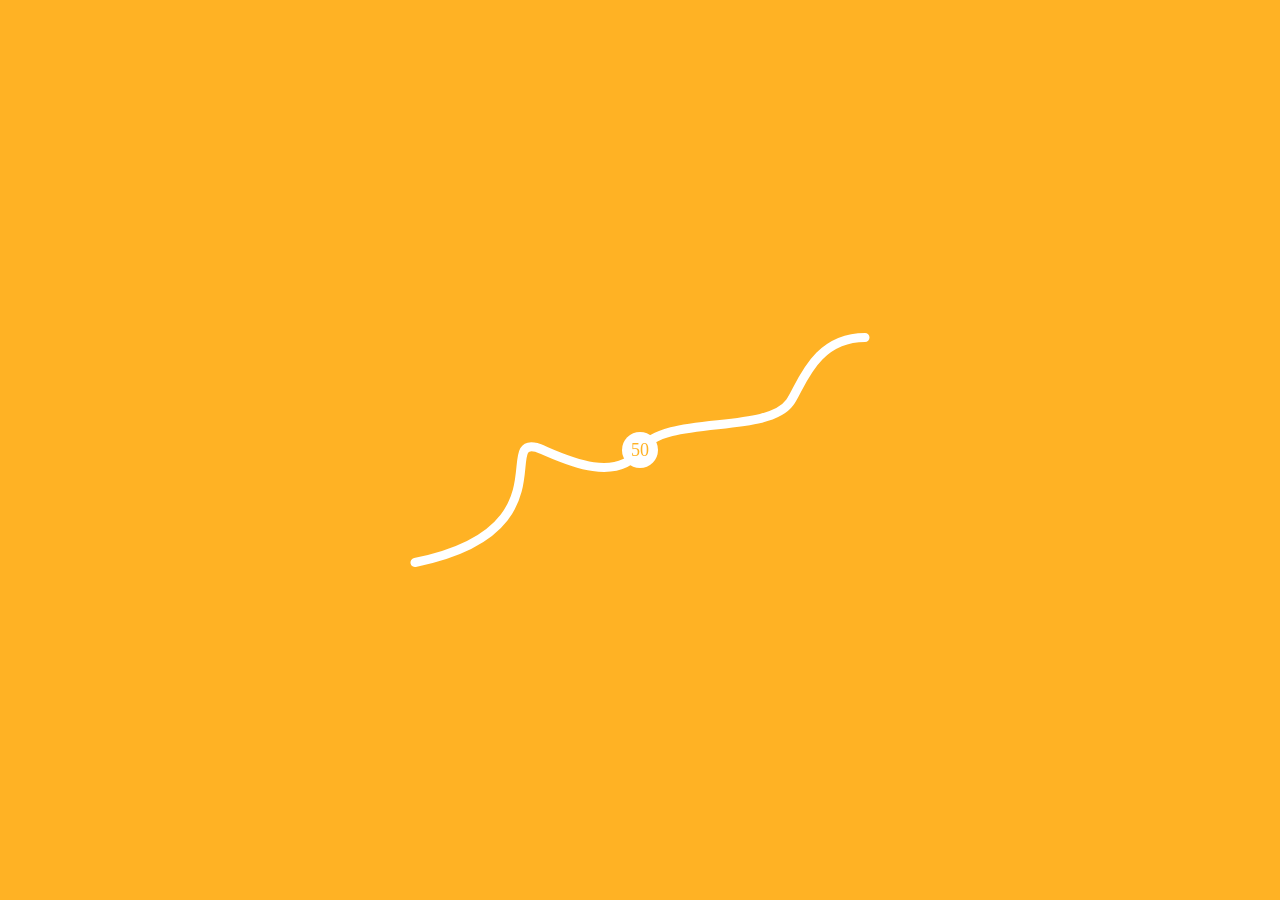
==== slip_slider/index.html @ 2c93ddc7 "bootstrapping, no version ### Added  - first demo attempt" ====
<html>
<head>
    <link rel="stylesheet" href="./styles.css" type="text/css" media="screen" charset="utf-8">
</head>
<body translate="no">
    <input id="range" type="range" value="50" disabled=""/>
    <div id="wrap">
        <svg
   id="svg"
   viewBox="0 20 100 60"
   version="1.1"
   sodipodi:docname="slide.svg"
   inkscape:version="1.4 (e7c3feb1, 2024-10-09)"
   xmlns:inkscape="http://www.inkscape.org/namespaces/inkscape"
   xmlns:sodipodi="http://sodipodi.sourceforge.net/DTD/sodipodi-0.dtd"
   xmlns="http://www.w3.org/2000/svg"
   xmlns:svg="http://www.w3.org/2000/svg">
  <defs
     id="defs1" />
  <sodipodi:namedview
     id="namedview1"
     pagecolor="#ffffff"
     bordercolor="#000000"
     borderopacity="0.25"
     inkscape:showpageshadow="2"
     inkscape:pageopacity="0.0"
     inkscape:pagecheckerboard="0"
     inkscape:deskcolor="#d1d1d1"
     inkscape:zoom="5.5863074"
     inkscape:cx="69.097522"
     inkscape:cy="38.307953"
     inkscape:window-width="1432"
     inkscape:window-height="807"
     inkscape:window-x="0"
     inkscape:window-y="25"
     inkscape:window-maximized="0"
     inkscape:current-layer="svg" />
  <path
     id="thePath"
     d="M 0,75 C 33.417392,68.197653 18.340951,47.163424 26.970066,49.430673 29.539273,50.105716 44.077934,58.708921 50,50 55.449271,41.986366 78.069647,46.693759 83.293465,39.43614 85.753958,36.017696 88.577997,25 100,25"
     sodipodi:nodetypes="csssc" />
  <circle
     id="thumb"
     cx="50"
     cy="50"
     r="4" />
  <text
     id="txt"
     x="50"
     y="50">50</text>
</svg>
    </div>
</body>
    <script type="text/javascript" src="./slider.js"></script>
</html>
---- slip_slider/styles.css ----
body {
  background-color: rgb(255, 178, 36);
}
#wrap {
  width: 50vh;
  height:30vh;
  position:absolute;
  left:0;right:0;top:0;bottom:0;
  padding: 2em;
  margin:auto;
  
}

svg {
  overflow: visible;
  display: block;
}
#thePath {
  stroke: white;
  fill: none;
  stroke-width:2px;
  stroke-linecap: round;
}
#thumb{fill:white;}
[type="range"] {
 visibility:hidden;
}

text {
  font-family:consolas;
  dominant-baseline: central;
  text-anchor: middle;
  font-size: 4px;
  pointer-events: none;
  fill:rgb(255, 178, 36);
}
svg text::selection {
  background: none;
}
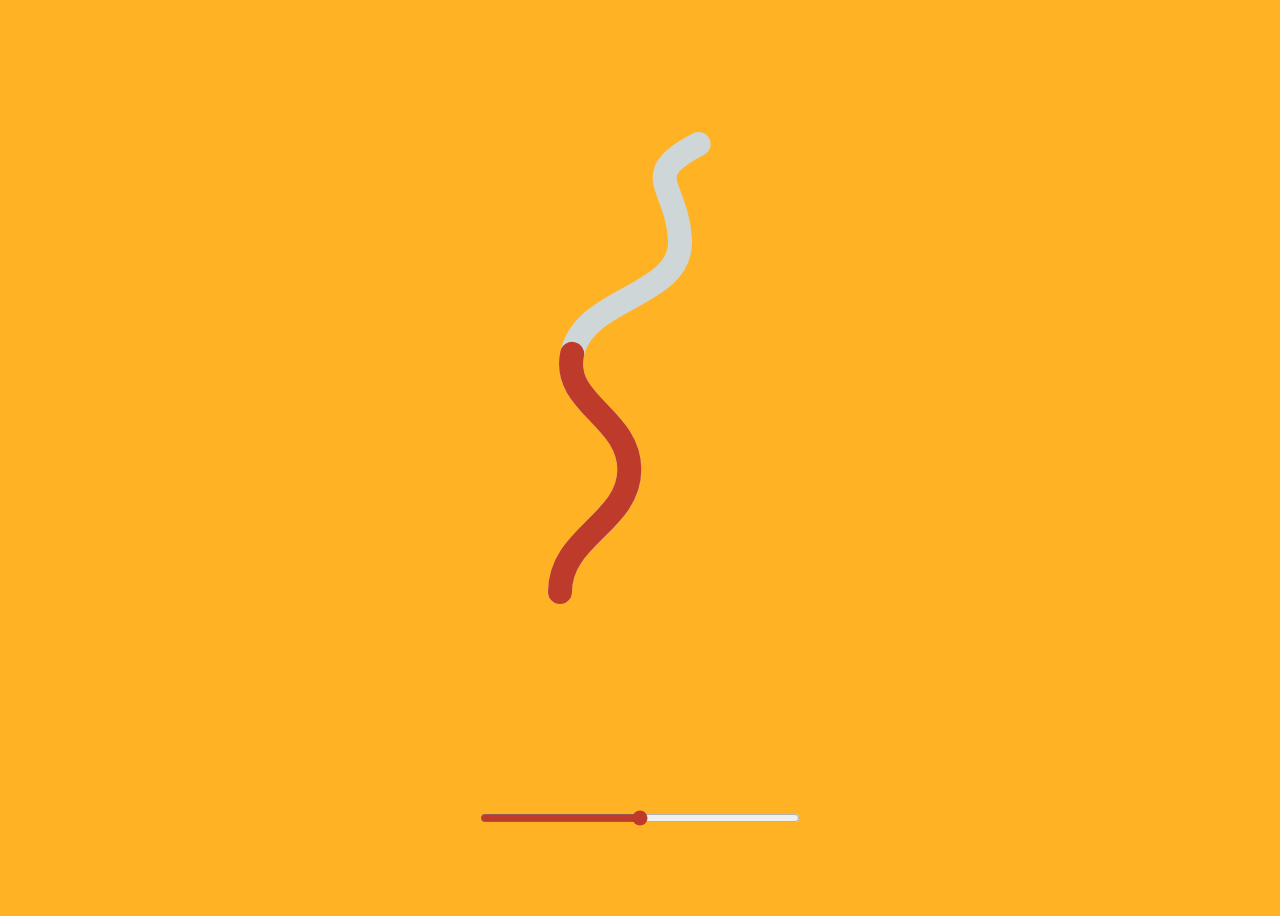
==== commit 8421ab3c: "bootstrapping, no version number ### Changed - trying a method with dash svg fills and offsets and a" ====
--- a/slip_slider/index.html
+++ b/slip_slider/index.html
@@ -2,54 +2,19 @@
 <head>
     <link rel="stylesheet" href="./styles.css" type="text/css" media="screen" charset="utf-8">
 </head>
-<body translate="no">
-    <input id="range" type="range" value="50" disabled=""/>
-    <div id="wrap">
-        <svg
-   id="svg"
-   viewBox="0 20 100 60"
-   version="1.1"
-   sodipodi:docname="slide.svg"
-   inkscape:version="1.4 (e7c3feb1, 2024-10-09)"
-   xmlns:inkscape="http://www.inkscape.org/namespaces/inkscape"
-   xmlns:sodipodi="http://sodipodi.sourceforge.net/DTD/sodipodi-0.dtd"
-   xmlns="http://www.w3.org/2000/svg"
-   xmlns:svg="http://www.w3.org/2000/svg">
-  <defs
-     id="defs1" />
-  <sodipodi:namedview
-     id="namedview1"
-     pagecolor="#ffffff"
-     bordercolor="#000000"
-     borderopacity="0.25"
-     inkscape:showpageshadow="2"
-     inkscape:pageopacity="0.0"
-     inkscape:pagecheckerboard="0"
-     inkscape:deskcolor="#d1d1d1"
-     inkscape:zoom="5.5863074"
-     inkscape:cx="69.097522"
-     inkscape:cy="38.307953"
-     inkscape:window-width="1432"
-     inkscape:window-height="807"
-     inkscape:window-x="0"
-     inkscape:window-y="25"
-     inkscape:window-maximized="0"
-     inkscape:current-layer="svg" />
-  <path
-     id="thePath"
-     d="M 0,75 C 33.417392,68.197653 18.340951,47.163424 26.970066,49.430673 29.539273,50.105716 44.077934,58.708921 50,50 55.449271,41.986366 78.069647,46.693759 83.293465,39.43614 85.753958,36.017696 88.577997,25 100,25"
-     sodipodi:nodetypes="csssc" />
-  <circle
-     id="thumb"
-     cx="50"
-     cy="50"
-     r="4" />
-  <text
-     id="txt"
-     x="50"
-     y="50">50</text>
+<body>
+ <svg id="svg" viewBox="0 0 240 420">
+  <path id="track" fill="none" stroke="#cfd6d7" stroke-width="18"
+        stroke-linecap="round" stroke-linejoin="round"
+        d="M 60 378 C 60 336, 112 326, 112 286 S 58 236, 70 196 S 152 156, 150 114 S 118 66, 164 42"/>
+
+  <path id="fill" fill="none" stroke="#be3a2b" stroke-width="18"
+        stroke-linecap="round" stroke-linejoin="round"
+        d="M 60 378 C 60 336, 112 326, 112 286 S 58 236, 70 196 S 152 156, 150 114 S 118 66, 164 42"/>
 </svg>
-    </div>
+
+<input id="rangeslider" type="range" min="0" max="100" value="50" step="1">
+   
 </body>
     <script type="text/javascript" src="./slider.js"></script>
 </html>
--- a/slip_slider/styles.css
+++ b/slip_slider/styles.css
@@ -1,39 +1,10 @@
 body {
   background-color: rgb(255, 178, 36);
-}
-#wrap {
-  width: 50vh;
-  height:30vh;
-  position:absolute;
-  left:0;right:0;top:0;bottom:0;
-  padding: 2em;
-  margin:auto;
-  
+  min-height: 100vh;
+  display: grid;
+  place-items: center;
 }
 
-svg {
-  overflow: visible;
-  display: block;
-}
-#thePath {
-  stroke: white;
-  fill: none;
-  stroke-width:2px;
-  stroke-linecap: round;
-}
-#thumb{fill:white;}
-[type="range"] {
- visibility:hidden;
-}
+svg { width: min(90vw, 320px); height: auto; }
 
-text {
-  font-family:consolas;
-  dominant-baseline: central;
-  text-anchor: middle;
-  font-size: 4px;
-  pointer-events: none;
-  fill:rgb(255, 178, 36);
-}
-svg text::selection {
-  background: none;
-}
+input[type="range"] { width: min(90vw, 320px); accent-color: #be3a2b; }
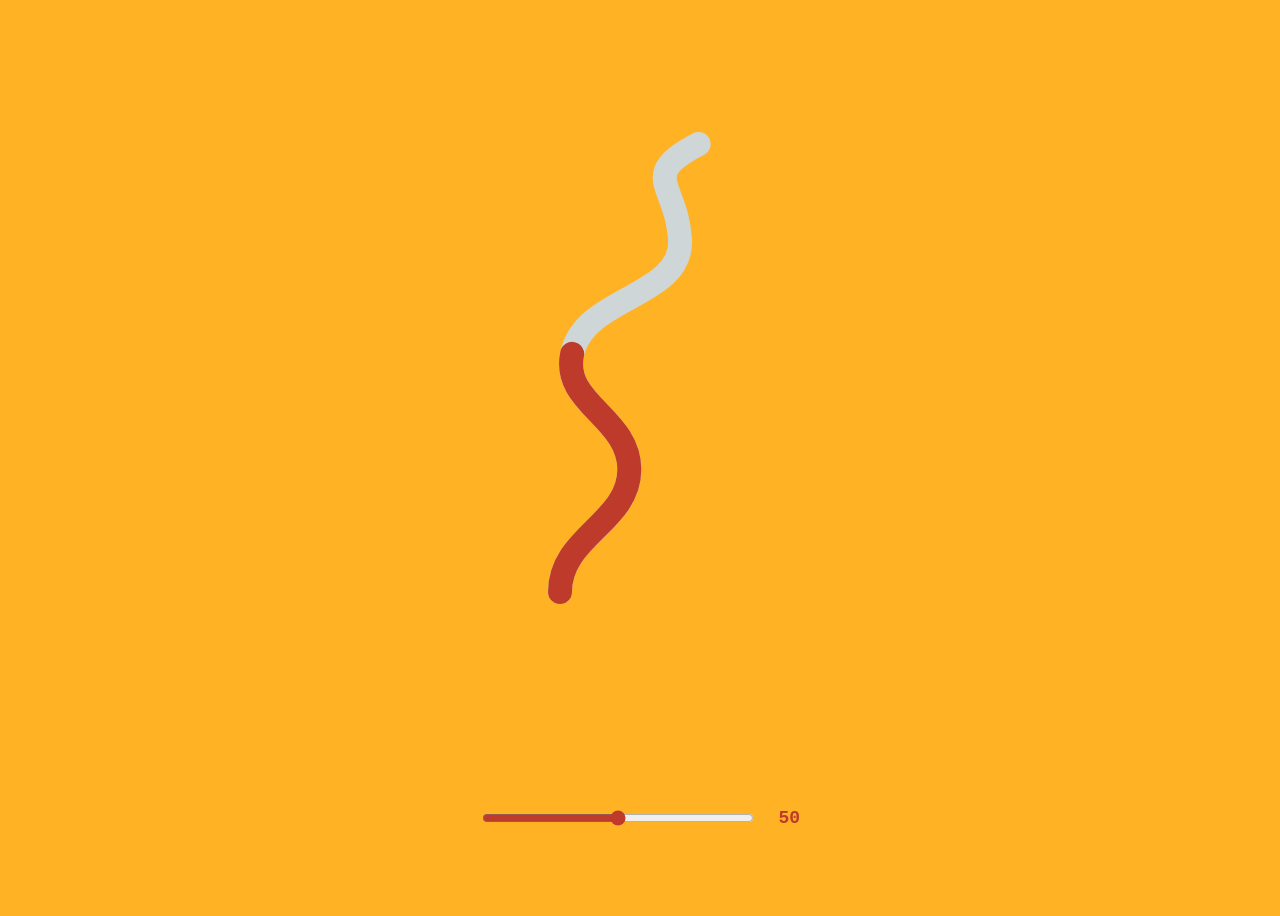
==== commit 13edad66: "bootstrapping, no version ### Changed - added a numerical readout to the slider" ====
--- a/slip_slider/index.html
+++ b/slip_slider/index.html
@@ -4,17 +4,18 @@
 </head>
 <body>
  <svg id="svg" viewBox="0 0 240 420">
-  <path id="track" fill="none" stroke="#cfd6d7" stroke-width="18"
-        stroke-linecap="round" stroke-linejoin="round"
+  <path id="track" class="ribbon ribbon--track"
         d="M 60 378 C 60 336, 112 326, 112 286 S 58 236, 70 196 S 152 156, 150 114 S 118 66, 164 42"/>
 
-  <path id="fill" fill="none" stroke="#be3a2b" stroke-width="18"
-        stroke-linecap="round" stroke-linejoin="round"
+  <path id="fill" class="ribbon ribbon--fill"
         d="M 60 378 C 60 336, 112 326, 112 286 S 58 236, 70 196 S 152 156, 150 114 S 118 66, 164 42"/>
 </svg>
 
-<input id="rangeslider" type="range" min="0" max="100" value="50" step="1">
-   
+<div class="controls">
+  <input id="rangeslider" type="range" min="0" max="100" value="50" step="1">
+  <output id="readout" class="readout" for="rangeslider">50</output>
+</div>
+
 </body>
     <script type="text/javascript" src="./slider.js"></script>
 </html>
--- a/slip_slider/styles.css
+++ b/slip_slider/styles.css
@@ -1,10 +1,43 @@
+:root {
+  --accent: #be3a2b;
+  --track: #cfd6d7;
+  --background: rgb(255, 178, 36);
+  --control-width: min(90vw, 320px);
+}
+
 body {
-  background-color: rgb(255, 178, 36);
+  background-color: var(--background);
   min-height: 100vh;
   display: grid;
   place-items: center;
 }
 
-svg { width: min(90vw, 320px); height: auto; }
+svg { width: var(--control-width); height: auto; }
 
-input[type="range"] { width: min(90vw, 320px); accent-color: #be3a2b; }+.ribbon {
+  fill: none;
+  stroke-width: 18;
+  stroke-linecap: round;
+  stroke-linejoin: round;
+}
+
+.ribbon--track { stroke: var(--track); }
+.ribbon--fill  { stroke: var(--accent); }
+
+.controls {
+  width: var(--control-width);
+  display: flex;
+  align-items: center;
+  gap: 12px;
+}
+
+input[type="range"] { flex: 1; min-width: 0; accent-color: var(--accent); }
+
+.readout {
+  flex: none;
+  width: 3ch;
+  text-align: right;
+  font: 600 18px/1 ui-monospace, SFMono-Regular, Menlo, monospace;
+  font-variant-numeric: tabular-nums;
+  color: var(--accent);
+}
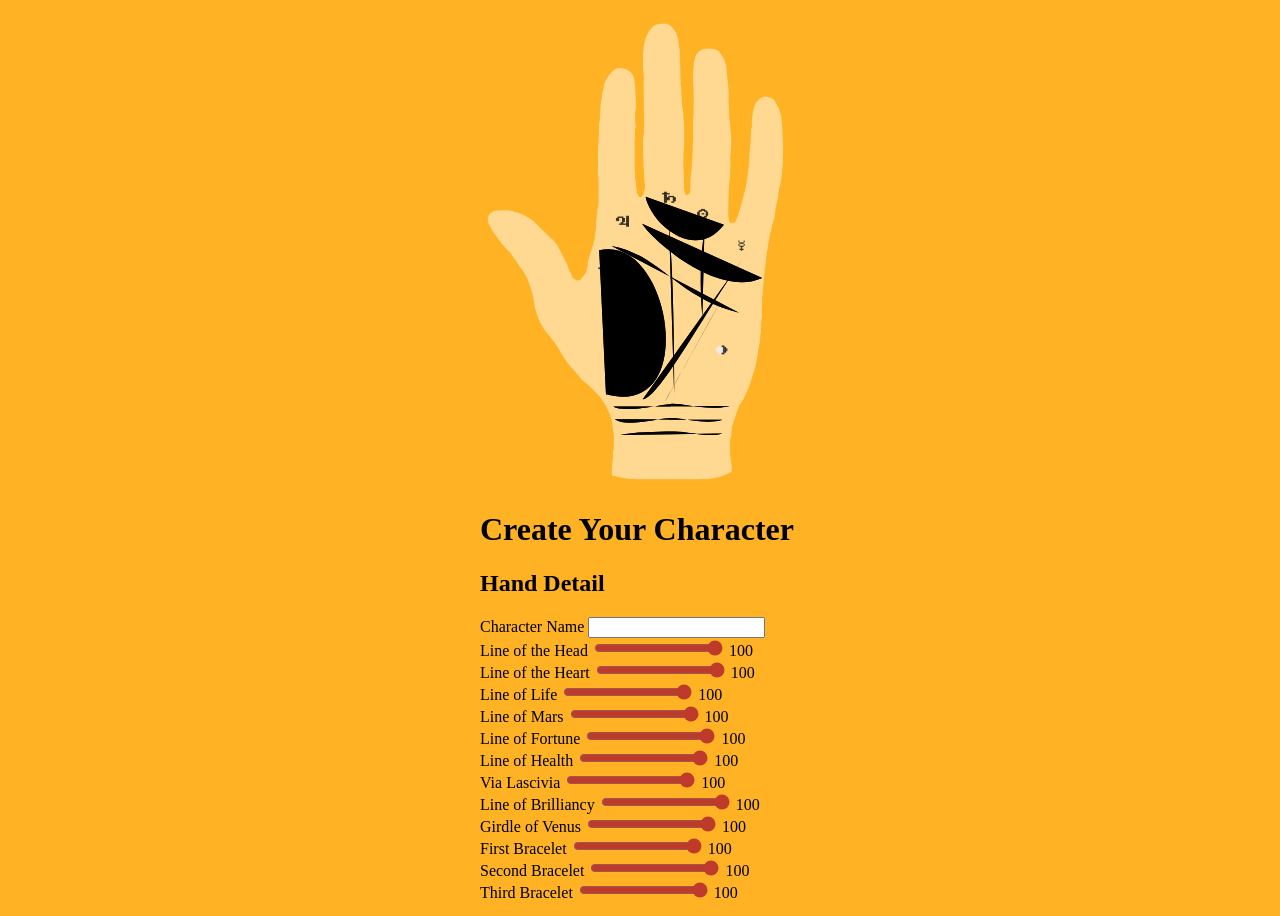
==== commit 59c7cb87: "Line adjustments ### Changed - Lines can grow from the center based on the ideas from last journal (" ====
--- a/slip_slider/index.html
+++ b/slip_slider/index.html
@@ -1,21 +1,136 @@
 <html>
 <head>
+    <meta charset="utf-8">
+    <title>Chiromancer</title>
     <link rel="stylesheet" href="./styles.css" type="text/css" media="screen" charset="utf-8">
 </head>
 <body>
- <svg id="svg" viewBox="0 0 240 420">
-  <path id="track" class="ribbon ribbon--track"
-        d="M 60 378 C 60 336, 112 326, 112 286 S 58 236, 70 196 S 152 156, 150 114 S 118 66, 164 42"/>
 
-  <path id="fill" class="ribbon ribbon--fill"
-        d="M 60 378 C 60 336, 112 326, 112 286 S 58 236, 70 196 S 152 156, 150 114 S 118 66, 164 42"/>
-</svg>
+<div class="stage">
 
-<div class="controls">
-  <input id="rangeslider" type="range" min="0" max="100" value="50" step="1">
-  <output id="readout" class="readout" for="rangeslider">50</output>
+  <svg id="hand" viewBox="0 0 2019 3000" aria-label="lines of the hand">
+    <image href="./hand.png" x="0" y="0" width="2019" height="3000"/>
+
+    <g id="tracks">
+      <path class="line line-track" style="stroke-width:9.5" d="M830.184,1463.06C1139.02,1519.21 1240.81,1786.39 1633.95,1884.46"/>
+      <path class="line line-track" style="stroke-width:9.5" d="M1022.99,1323.64C1090.33,1428.55 1496.27,1791.83 1780.38,1665.9"/>
+      <path class="line line-track" style="stroke-width:10" d="M794.962,2398.72C1397.81,2562.33 1198.74,1381.03 752.292,1490.97"/>
+      <path class="line line-track" style="stroke-width:9.5" d="M933.4,2394.97C1282.46,2332.24 1146.2,1494.81 783.507,1514.23"/>
+      <path class="line line-track" style="stroke-width:7" d="M1189.16,1210.5C1202.65,1575.25 1223.05,1578.02 1226.89,2448.06"/>
+      <path class="line line-track" style="stroke-width:9.5" d="M1656.35,1548.15C1439.17,1847.44 1124.32,2437.22 1026.97,2430.96"/>
+      <path class="line line-track" style="stroke-width:8.5" d="M1165.06,2449.32C1278.01,2245.76 1342.44,2131.38 1535.29,1780.97"/>
+      <path class="line line-track" style="stroke-width:8" d="M1416.19,1347.51C1399.96,1510.84 1380.34,1624.87 1403.05,1906.39"/>
+      <path class="line line-track" style="stroke-width:6.5" d="M1045.24,1152.97C1078.36,1324.96 1359.95,1564.49 1538.93,1329.96"/>
+      <path class="line line-track" style="stroke-width:8.5" d="M840.572,2477.09C909.692,2517.54 1133.68,2466.52 1202.99,2460.18C1271.79,2453.87 1433.75,2507.2 1576.16,2473.06"/>
+      <path class="line line-track" style="stroke-width:8.5" d="M849.509,2557.14C930.598,2613.12 1139.27,2542.07 1221.25,2548.77C1323.76,2557.16 1435.24,2589.44 1529.59,2560.15"/>
+      <path class="line line-track" style="stroke-width:8.5" d="M885.862,2657.08C972.514,2635.3 1111.26,2635.3 1218.61,2633.6C1322.48,2631.94 1428.04,2676.17 1529.96,2646.83"/>
+    </g>
+
+    <!-- data-from is the end each line grows from -->
+    <g id="fills">
+      <path id="line-of-the-head" class="line line-fill" data-from="start" style="stroke-width:9.5" d="M830.184,1463.06C1139.02,1519.21 1240.81,1786.39 1633.95,1884.46"/>
+      <path id="line-of-the-heart" class="line line-fill" data-from="start" style="stroke-width:9.5" d="M1022.99,1323.64C1090.33,1428.55 1496.27,1791.83 1780.38,1665.9"/>
+      <path id="line-of-life" class="line line-fill" data-from="end" style="stroke-width:10" d="M794.962,2398.72C1397.81,2562.33 1198.74,1381.03 752.292,1490.97"/>
+      <path id="line-of-mars" class="line line-fill" data-from="end" style="stroke-width:9.5" d="M933.4,2394.97C1282.46,2332.24 1146.2,1494.81 783.507,1514.23"/>
+      <path id="line-of-fortune" class="line line-fill" data-from="start" style="stroke-width:7" d="M1189.16,1210.5C1202.65,1575.25 1223.05,1578.02 1226.89,2448.06"/>
+      <path id="line-of-health" class="line line-fill" data-from="end" style="stroke-width:9.5" d="M1656.35,1548.15C1439.17,1847.44 1124.32,2437.22 1026.97,2430.96"/>
+      <path id="via-lascivia" class="line line-fill" data-from="start" style="stroke-width:8.5" d="M1165.06,2449.32C1278.01,2245.76 1342.44,2131.38 1535.29,1780.97"/>
+      <path id="line-of-brilliancy" class="line line-fill" data-from="start" style="stroke-width:8" d="M1416.19,1347.51C1399.96,1510.84 1380.34,1624.87 1403.05,1906.39"/>
+      <path id="girdle-of-venus" class="line line-fill" data-from="center" style="stroke-width:6.5" d="M1045.24,1152.97C1078.36,1324.96 1359.95,1564.49 1538.93,1329.96"/>
+      <path id="first-bracelet" class="line line-fill" data-from="center" style="stroke-width:8.5" d="M840.572,2477.09C909.692,2517.54 1133.68,2466.52 1202.99,2460.18C1271.79,2453.87 1433.75,2507.2 1576.16,2473.06"/>
+      <path id="second-bracelet" class="line line-fill" data-from="center" style="stroke-width:8.5" d="M849.509,2557.14C930.598,2613.12 1139.27,2542.07 1221.25,2548.77C1323.76,2557.16 1435.24,2589.44 1529.59,2560.15"/>
+      <path id="third-bracelet" class="line line-fill" data-from="center" style="stroke-width:8.5" d="M885.862,2657.08C972.514,2635.3 1111.26,2635.3 1218.61,2633.6C1322.48,2631.94 1428.04,2676.17 1529.96,2646.83"/>
+    </g>
+  </svg>
+
+  <div class="panel">
+    <h1>Create Your Character</h1>
+    <h2 class="panel-title">Hand Detail</h2>
+    <div class="panel-rows">
+
+      <div class="row">
+        <label class="row-name" for="name">Character Name</label>
+        <input type="text" id="name" name="name">
+      </div>
+
+      <!-- each range's id is its path's id + "-range" -->
+      <div class="row">
+        <label class="row-name" for="line-of-the-head-range">Line of the Head</label>
+        <input type="range" id="line-of-the-head-range" min="0" max="100" step="1" value="100">
+        <output class="row-readout" for="line-of-the-head-range">100</output>
+      </div>
+
+      <div class="row">
+        <label class="row-name" for="line-of-the-heart-range">Line of the Heart</label>
+        <input type="range" id="line-of-the-heart-range" min="0" max="100" step="1" value="100">
+        <output class="row-readout" for="line-of-the-heart-range">100</output>
+      </div>
+
+      <div class="row">
+        <label class="row-name" for="line-of-life-range">Line of Life</label>
+        <input type="range" id="line-of-life-range" min="0" max="100" step="1" value="100">
+        <output class="row-readout" for="line-of-life-range">100</output>
+      </div>
+
+      <div class="row">
+        <label class="row-name" for="line-of-mars-range">Line of Mars</label>
+        <input type="range" id="line-of-mars-range" min="0" max="100" step="1" value="100">
+        <output class="row-readout" for="line-of-mars-range">100</output>
+      </div>
+
+      <div class="row">
+        <label class="row-name" for="line-of-fortune-range">Line of Fortune</label>
+        <input type="range" id="line-of-fortune-range" min="0" max="100" step="1" value="100">
+        <output class="row-readout" for="line-of-fortune-range">100</output>
+      </div>
+
+      <div class="row">
+        <label class="row-name" for="line-of-health-range">Line of Health</label>
+        <input type="range" id="line-of-health-range" min="0" max="100" step="1" value="100">
+        <output class="row-readout" for="line-of-health-range">100</output>
+      </div>
+
+      <div class="row">
+        <label class="row-name" for="via-lascivia-range">Via Lascivia</label>
+        <input type="range" id="via-lascivia-range" min="0" max="100" step="1" value="100">
+        <output class="row-readout" for="via-lascivia-range">100</output>
+      </div>
+
+      <div class="row">
+        <label class="row-name" for="line-of-brilliancy-range">Line of Brilliancy</label>
+        <input type="range" id="line-of-brilliancy-range" min="0" max="100" step="1" value="100">
+        <output class="row-readout" for="line-of-brilliancy-range">100</output>
+      </div>
+
+      <div class="row">
+        <label class="row-name" for="girdle-of-venus-range">Girdle of Venus</label>
+        <input type="range" id="girdle-of-venus-range" min="0" max="100" step="1" value="100">
+        <output class="row-readout" for="girdle-of-venus-range">100</output>
+      </div>
+
+      <div class="row">
+        <label class="row-name" for="first-bracelet-range">First Bracelet</label>
+        <input type="range" id="first-bracelet-range" min="0" max="100" step="1" value="100">
+        <output class="row-readout" for="first-bracelet-range">100</output>
+      </div>
+
+      <div class="row">
+        <label class="row-name" for="second-bracelet-range">Second Bracelet</label>
+        <input type="range" id="second-bracelet-range" min="0" max="100" step="1" value="100">
+        <output class="row-readout" for="second-bracelet-range">100</output>
+      </div>
+
+      <div class="row">
+        <label class="row-name" for="third-bracelet-range">Third Bracelet</label>
+        <input type="range" id="third-bracelet-range" min="0" max="100" step="1" value="100">
+        <output class="row-readout" for="third-bracelet-range">100</output>
+      </div>
+
+    </div>
+  </div>
+
 </div>
 
+<script type="text/javascript" src="./slider.js"></script>
 </body>
-    <script type="text/javascript" src="./slider.js"></script>
 </html>
